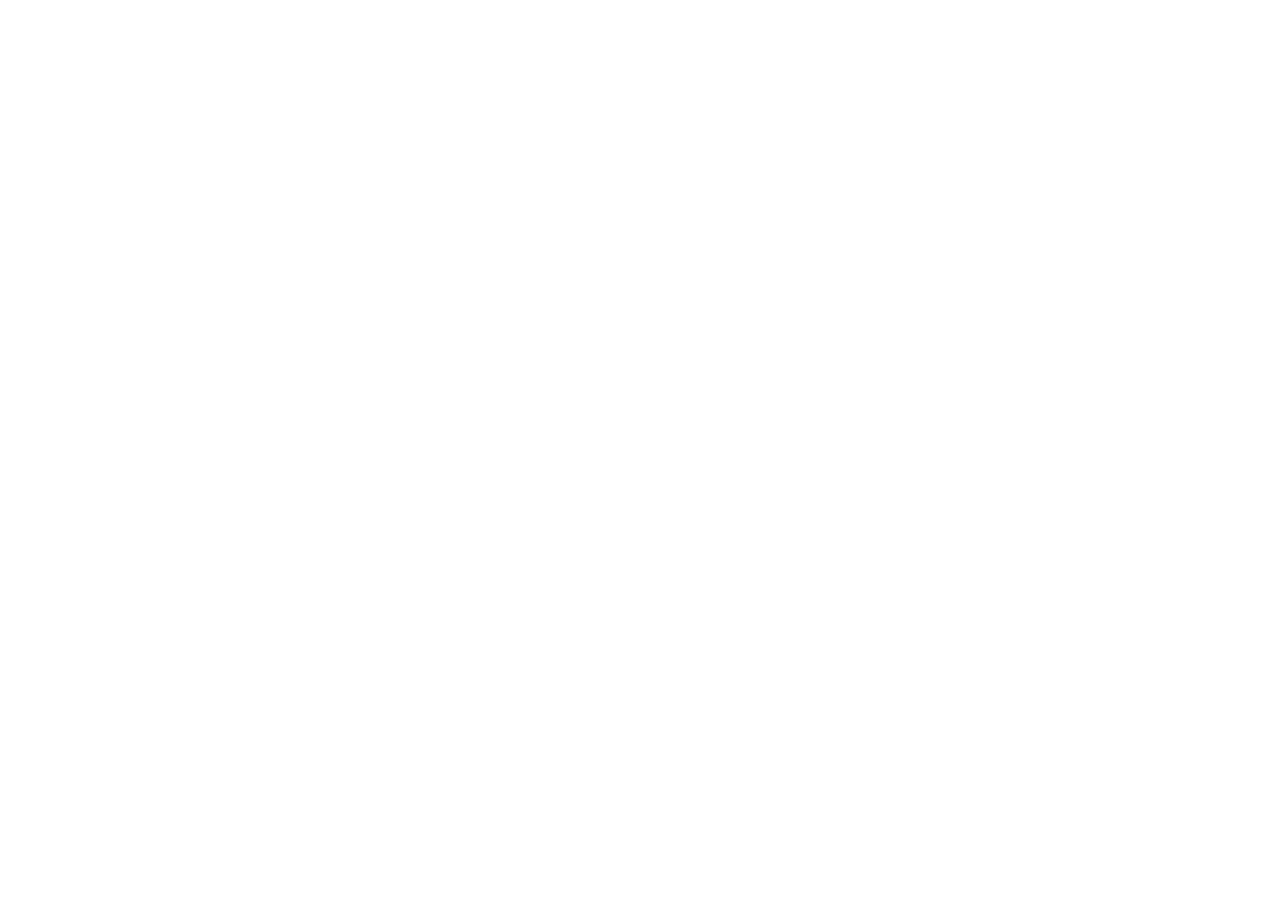
==== login.html @ 50e7da89 "初始化git仓库" ====
<!DOCTYPE html>
<html lang="en">
<head>
    <meta charset="UTF-8">
    <meta http-equiv="X-UA-Compatible" content="IE=edge">
    <meta name="viewport" content="width=device-width, initial-scale=1.0">
    <title>Document</title>
</head>
<body>
    
</body>
</html>
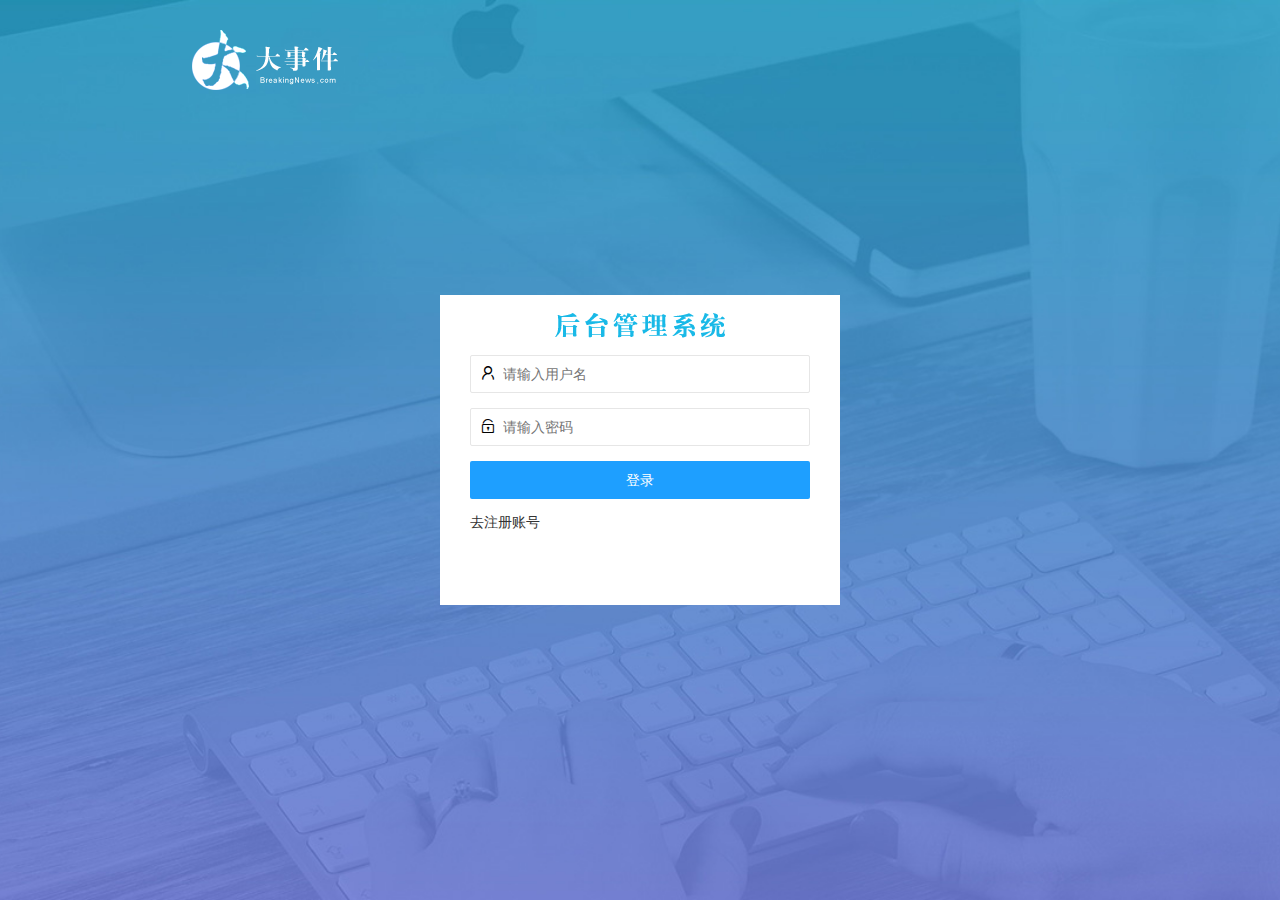
==== commit c44263e7: "创建了首页文件" ====
--- a/login.html
+++ b/login.html
@@ -1,12 +1,81 @@
 <!DOCTYPE html>
 <html lang="en">
+
 <head>
     <meta charset="UTF-8">
     <meta http-equiv="X-UA-Compatible" content="IE=edge">
     <meta name="viewport" content="width=device-width, initial-scale=1.0">
-    <title>Document</title>
+    <title>大事件-登录/注册</title>
+    <!-- 导入 layui 的 css 样式 -->
+    <link rel="stylesheet" href="assets/lib/layui/css/layui.css">
+    <link rel="stylesheet" href="assets/css/login.css">
 </head>
+
 <body>
-    
+    <!-- 头部 logo 部分 -->
+    <div class="logo">
+        <img src="assets/images/logo.png" alt="">
+    </div>
+    <!-- 登录注册区域 -->
+    <div class="loginAndRegBox">
+        <div class="title-box"></div>
+        <!-- 登录盒子 -->
+        <div class="login-box">
+            <form class="layui-form"  id="formLogin">
+                <div class="layui-form-item">
+                    <i class="layui-icon layui-icon-username"></i>
+                    <input type="text" name="username" required lay-verify="required" placeholder="请输入用户名"
+                        autocomplete="off" class="layui-input">
+                </div>
+                <!-- 密码 -->
+                <div class="layui-form-item">
+                    <i class="layui-icon layui-icon-password"></i>
+                    <input type="password" name="password" required lay-verify="required" placeholder="请输入密码"
+                        autocomplete="off" class="layui-input">
+                </div>
+                <!-- 登录按钮 -->
+             <div class="layui-form-item">
+                 <button class="layui-btn layui-btn-fluid  layui-btn-normal" lay-submit lay-filter="formDemo">登录</button>
+             </div>
+             <div class="layui-form-item Links">
+                 <a href="javascript:;" id="linkReg">去注册账号</a>
+             </div>
+            </form>
+        </div>
+        <div class="reg-bxo">
+            <form class="layui-form"  id="formReg">
+                <div class="layui-form-item">
+                    <i class="layui-icon layui-icon-username"></i>
+                    <input type="text" name="title" required lay-verify="required" placeholder="请输入用户名"
+                        autocomplete="off" class="layui-input reg-name">
+                </div>
+                <!-- 密码 -->
+                <div class="layui-form-item">
+                    <i class="layui-icon layui-icon-password"></i>
+                    <input type="password" name="password" required lay-verify="required|pwd" placeholder="请输入密码"
+                        autocomplete="off" class="layui-input  reg-pwd ">
+                </div>
+                <div class="layui-form-item">
+                    <i class="layui-icon layui-icon-password"></i>
+                    <input type="password" name="password" required lay-verify="required|repwd" placeholder="请再次输入密码"
+                        autocomplete="off" class="layui-input">
+                </div>
+                <!-- 登录按钮 -->
+             <div class="layui-form-item">
+                 <button class="layui-btn layui-btn-fluid  layui-btn-normal" lay-submit lay-filter="formDemo">注册</button>
+             </div>
+             <div class="layui-form-item Links">
+                 <a href="javascript:;" id="linkLogin">去登录</a>
+             </div>
+            </form>
+        </div>
+        </div>
+    </div>
+
+    <!-- 导入 layui 的 js 代码 -->
+    <script src="assets/lib/layui/layui.all.js"></script>
+    <script src="assets/lib/jquery.js"></script>
+    <script src="assets/js/login.js"></script>
 </body>
+
 </html>--- a/assets/lib/layui/css/layui.css
+++ b/assets/lib/layui/css/layui.css
@@ -0,0 +1,2 @@
+/** layui-v2.5.5 MIT License By https://www.layui.com */
+ .layui-inline,img{display:inline-block;vertical-align:middle}h1,h2,h3,h4,h5,h6{font-weight:400}.layui-edge,.layui-header,.layui-inline,.layui-main{position:relative}.layui-body,.layui-edge,.layui-elip{overflow:hidden}.layui-btn,.layui-edge,.layui-inline,img{vertical-align:middle}.layui-btn,.layui-disabled,.layui-icon,.layui-unselect{-moz-user-select:none;-webkit-user-select:none;-ms-user-select:none}.layui-elip,.layui-form-checkbox span,.layui-form-pane .layui-form-label{text-overflow:ellipsis;white-space:nowrap}.layui-breadcrumb,.layui-tree-btnGroup{visibility:hidden}blockquote,body,button,dd,div,dl,dt,form,h1,h2,h3,h4,h5,h6,input,li,ol,p,pre,td,textarea,th,ul{margin:0;padding:0;-webkit-tap-highlight-color:rgba(0,0,0,0)}a:active,a:hover{outline:0}img{border:none}li{list-style:none}table{border-collapse:collapse;border-spacing:0}h4,h5,h6{font-size:100%}button,input,optgroup,option,select,textarea{font-family:inherit;font-size:inherit;font-style:inherit;font-weight:inherit;outline:0}pre{white-space:pre-wrap;white-space:-moz-pre-wrap;white-space:-pre-wrap;white-space:-o-pre-wrap;word-wrap:break-word}body{line-height:24px;font:14px Helvetica Neue,Helvetica,PingFang SC,Tahoma,Arial,sans-serif}hr{height:1px;margin:10px 0;border:0;clear:both}a{color:#333;text-decoration:none}a:hover{color:#777}a cite{font-style:normal;*cursor:pointer}.layui-border-box,.layui-border-box *{box-sizing:border-box}.layui-box,.layui-box *{box-sizing:content-box}.layui-clear{clear:both;*zoom:1}.layui-clear:after{content:'\20';clear:both;*zoom:1;display:block;height:0}.layui-inline{*display:inline;*zoom:1}.layui-edge{display:inline-block;width:0;height:0;border-width:6px;border-style:dashed;border-color:transparent}.layui-edge-top{top:-4px;border-bottom-color:#999;border-bottom-style:solid}.layui-edge-right{border-left-color:#999;border-left-style:solid}.layui-edge-bottom{top:2px;border-top-color:#999;border-top-style:solid}.layui-edge-left{border-right-color:#999;border-right-style:solid}.layui-disabled,.layui-disabled:hover{color:#d2d2d2!important;cursor:not-allowed!important}.layui-circle{border-radius:100%}.layui-show{display:block!important}.layui-hide{display:none!important}@font-face{font-family:layui-icon;src:url(../font/iconfont.eot?v=250);src:url(../font/iconfont.eot?v=250#iefix) format('embedded-opentype'),url(../font/iconfont.woff2?v=250) format('woff2'),url(../font/iconfont.woff?v=250) format('woff'),url(../font/iconfont.ttf?v=250) format('truetype'),url(../font/iconfont.svg?v=250#layui-icon) format('svg')}.layui-icon{font-family:layui-icon!important;font-size:16px;font-style:normal;-webkit-font-smoothing:antialiased;-moz-osx-font-smoothing:grayscale}.layui-icon-reply-fill:before{content:"\e611"}.layui-icon-set-fill:before{content:"\e614"}.layui-icon-menu-fill:before{content:"\e60f"}.layui-icon-search:before{content:"\e615"}.layui-icon-share:before{content:"\e641"}.layui-icon-set-sm:before{content:"\e620"}.layui-icon-engine:before{content:"\e628"}.layui-icon-close:before{content:"\1006"}.layui-icon-close-fill:before{content:"\1007"}.layui-icon-chart-screen:before{content:"\e629"}.layui-icon-star:before{content:"\e600"}.layui-icon-circle-dot:before{content:"\e617"}.layui-icon-chat:before{content:"\e606"}.layui-icon-release:before{content:"\e609"}.layui-icon-list:before{content:"\e60a"}.layui-icon-chart:before{content:"\e62c"}.layui-icon-ok-circle:before{content:"\1005"}.layui-icon-layim-theme:before{content:"\e61b"}.layui-icon-table:before{content:"\e62d"}.layui-icon-right:before{content:"\e602"}.layui-icon-left:before{content:"\e603"}.layui-icon-cart-simple:before{content:"\e698"}.layui-icon-face-cry:before{content:"\e69c"}.layui-icon-face-smile:before{content:"\e6af"}.layui-icon-survey:before{content:"\e6b2"}.layui-icon-tree:before{content:"\e62e"}.layui-icon-upload-circle:before{content:"\e62f"}.layui-icon-add-circle:before{content:"\e61f"}.layui-icon-download-circle:before{content:"\e601"}.layui-icon-templeate-1:before{content:"\e630"}.layui-icon-util:before{content:"\e631"}.layui-icon-face-surprised:before{content:"\e664"}.layui-icon-edit:before{content:"\e642"}.layui-icon-speaker:before{content:"\e645"}.layui-icon-down:before{content:"\e61a"}.layui-icon-file:before{content:"\e621"}.layui-icon-layouts:before{content:"\e632"}.layui-icon-rate-half:before{content:"\e6c9"}.layui-icon-add-circle-fine:before{content:"\e608"}.layui-icon-prev-circle:before{content:"\e633"}.layui-icon-read:before{content:"\e705"}.layui-icon-404:before{content:"\e61c"}.layui-icon-carousel:before{content:"\e634"}.layui-icon-help:before{content:"\e607"}.layui-icon-code-circle:before{content:"\e635"}.layui-icon-water:before{content:"\e636"}.layui-icon-username:before{content:"\e66f"}.layui-icon-find-fill:before{content:"\e670"}.layui-icon-about:before{content:"\e60b"}.layui-icon-location:before{content:"\e715"}.layui-icon-up:before{content:"\e619"}.layui-icon-pause:before{content:"\e651"}.layui-icon-date:before{content:"\e637"}.layui-icon-layim-uploadfile:before{content:"\e61d"}.layui-icon-delete:before{content:"\e640"}.layui-icon-play:before{content:"\e652"}.layui-icon-top:before{content:"\e604"}.layui-icon-friends:before{content:"\e612"}.layui-icon-refresh-3:before{content:"\e9aa"}.layui-icon-ok:before{content:"\e605"}.layui-icon-layer:before{content:"\e638"}.layui-icon-face-smile-fine:before{content:"\e60c"}.layui-icon-dollar:before{content:"\e659"}.layui-icon-group:before{content:"\e613"}.layui-icon-layim-download:before{content:"\e61e"}.layui-icon-picture-fine:before{content:"\e60d"}.layui-icon-link:before{content:"\e64c"}.layui-icon-diamond:before{content:"\e735"}.layui-icon-log:before{content:"\e60e"}.layui-icon-rate-solid:before{content:"\e67a"}.layui-icon-fonts-del:before{content:"\e64f"}.layui-icon-unlink:before{content:"\e64d"}.layui-icon-fonts-clear:before{content:"\e639"}.layui-icon-triangle-r:before{content:"\e623"}.layui-icon-circle:before{content:"\e63f"}.layui-icon-radio:before{content:"\e643"}.layui-icon-align-center:before{content:"\e647"}.layui-icon-align-right:before{content:"\e648"}.layui-icon-align-left:before{content:"\e649"}.layui-icon-loading-1:before{content:"\e63e"}.layui-icon-return:before{content:"\e65c"}.layui-icon-fonts-strong:before{content:"\e62b"}.layui-icon-upload:before{content:"\e67c"}.layui-icon-dialogue:before{content:"\e63a"}.layui-icon-video:before{content:"\e6ed"}.layui-icon-headset:before{content:"\e6fc"}.layui-icon-cellphone-fine:before{content:"\e63b"}.layui-icon-add-1:before{content:"\e654"}.layui-icon-face-smile-b:before{content:"\e650"}.layui-icon-fonts-html:before{content:"\e64b"}.layui-icon-form:before{content:"\e63c"}.layui-icon-cart:before{content:"\e657"}.layui-icon-camera-fill:before{content:"\e65d"}.layui-icon-tabs:before{content:"\e62a"}.layui-icon-fonts-code:before{content:"\e64e"}.layui-icon-fire:before{content:"\e756"}.layui-icon-set:before{content:"\e716"}.layui-icon-fonts-u:before{content:"\e646"}.layui-icon-triangle-d:before{content:"\e625"}.layui-icon-tips:before{content:"\e702"}.layui-icon-picture:before{content:"\e64a"}.layui-icon-more-vertical:before{content:"\e671"}.layui-icon-flag:before{content:"\e66c"}.layui-icon-loading:before{content:"\e63d"}.layui-icon-fonts-i:before{content:"\e644"}.layui-icon-refresh-1:before{content:"\e666"}.layui-icon-rmb:before{content:"\e65e"}.layui-icon-home:before{content:"\e68e"}.layui-icon-user:before{content:"\e770"}.layui-icon-notice:before{content:"\e667"}.layui-icon-login-weibo:before{content:"\e675"}.layui-icon-voice:before{content:"\e688"}.layui-icon-upload-drag:before{content:"\e681"}.layui-icon-login-qq:before{content:"\e676"}.layui-icon-snowflake:before{content:"\e6b1"}.layui-icon-file-b:before{content:"\e655"}.layui-icon-template:before{content:"\e663"}.layui-icon-auz:before{content:"\e672"}.layui-icon-console:before{content:"\e665"}.layui-icon-app:before{content:"\e653"}.layui-icon-prev:before{content:"\e65a"}.layui-icon-website:before{content:"\e7ae"}.layui-icon-next:before{content:"\e65b"}.layui-icon-component:before{content:"\e857"}.layui-icon-more:before{content:"\e65f"}.layui-icon-login-wechat:before{content:"\e677"}.layui-icon-shrink-right:before{content:"\e668"}.layui-icon-spread-left:before{content:"\e66b"}.layui-icon-camera:before{content:"\e660"}.layui-icon-note:before{content:"\e66e"}.layui-icon-refresh:before{content:"\e669"}.layui-icon-female:before{content:"\e661"}.layui-icon-male:before{content:"\e662"}.layui-icon-password:before{content:"\e673"}.layui-icon-senior:before{content:"\e674"}.layui-icon-theme:before{content:"\e66a"}.layui-icon-tread:before{content:"\e6c5"}.layui-icon-praise:before{content:"\e6c6"}.layui-icon-star-fill:before{content:"\e658"}.layui-icon-rate:before{content:"\e67b"}.layui-icon-template-1:before{content:"\e656"}.layui-icon-vercode:before{content:"\e679"}.layui-icon-cellphone:before{content:"\e678"}.layui-icon-screen-full:before{content:"\e622"}.layui-icon-screen-restore:before{content:"\e758"}.layui-icon-cols:before{content:"\e610"}.layui-icon-export:before{content:"\e67d"}.layui-icon-print:before{content:"\e66d"}.layui-icon-slider:before{content:"\e714"}.layui-icon-addition:before{content:"\e624"}.layui-icon-subtraction:before{content:"\e67e"}.layui-icon-service:before{content:"\e626"}.layui-icon-transfer:before{content:"\e691"}.layui-main{width:1140px;margin:0 auto}.layui-header{z-index:1000;height:60px}.layui-header a:hover{transition:all .5s;-webkit-transition:all .5s}.layui-side{position:fixed;left:0;top:0;bottom:0;z-index:999;width:200px;overflow-x:hidden}.layui-side-scroll{position:relative;width:220px;height:100%;overflow-x:hidden}.layui-body{position:absolute;left:200px;right:0;top:0;bottom:0;z-index:998;width:auto;overflow-y:auto;box-sizing:border-box}.layui-layout-body{overflow:hidden}.layui-layout-admin .layui-header{background-color:#23262E}.layui-layout-admin .layui-side{top:60px;width:200px;overflow-x:hidden}.layui-layout-admin .layui-body{position:fixed;top:60px;bottom:44px}.layui-layout-admin .layui-main{width:auto;margin:0 15px}.layui-layout-admin .layui-footer{position:fixed;left:200px;right:0;bottom:0;height:44px;line-height:44px;padding:0 15px;background-color:#eee}.layui-layout-admin .layui-logo{position:absolute;left:0;top:0;width:200px;height:100%;line-height:60px;text-align:center;color:#009688;font-size:16px}.layui-layout-admin .layui-header .layui-nav{background:0 0}.layui-layout-left{position:absolute!important;left:200px;top:0}.layui-layout-right{position:absolute!important;right:0;top:0}.layui-container{position:relative;margin:0 auto;padding:0 15px;box-sizing:border-box}.layui-fluid{position:relative;margin:0 auto;padding:0 15px}.layui-row:after,.layui-row:before{content:'';display:block;clear:both}.layui-col-lg1,.layui-col-lg10,.layui-col-lg11,.layui-col-lg12,.layui-col-lg2,.layui-col-lg3,.layui-col-lg4,.layui-col-lg5,.layui-col-lg6,.layui-col-lg7,.layui-col-lg8,.layui-col-lg9,.layui-col-md1,.layui-col-md10,.layui-col-md11,.layui-col-md12,.layui-col-md2,.layui-col-md3,.layui-col-md4,.layui-col-md5,.layui-col-md6,.layui-col-md7,.layui-col-md8,.layui-col-md9,.layui-col-sm1,.layui-col-sm10,.layui-col-sm11,.layui-col-sm12,.layui-col-sm2,.layui-col-sm3,.layui-col-sm4,.layui-col-sm5,.layui-col-sm6,.layui-col-sm7,.layui-col-sm8,.layui-col-sm9,.layui-col-xs1,.layui-col-xs10,.layui-col-xs11,.layui-col-xs12,.layui-col-xs2,.layui-col-xs3,.layui-col-xs4,.layui-col-xs5,.layui-col-xs6,.layui-col-xs7,.layui-col-xs8,.layui-col-xs9{position:relative;display:block;box-sizing:border-box}.layui-col-xs1,.layui-col-xs10,.layui-col-xs11,.layui-col-xs12,.layui-col-xs2,.layui-col-xs3,.layui-col-xs4,.layui-col-xs5,.layui-col-xs6,.layui-col-xs7,.layui-col-xs8,.layui-col-xs9{float:left}.layui-col-xs1{width:8.33333333%}.layui-col-xs2{width:16.66666667%}.layui-col-xs3{width:25%}.layui-col-xs4{width:33.33333333%}.layui-col-xs5{width:41.66666667%}.layui-col-xs6{width:50%}.layui-col-xs7{width:58.33333333%}.layui-col-xs8{width:66.66666667%}.layui-col-xs9{width:75%}.layui-col-xs10{width:83.33333333%}.layui-col-xs11{width:91.66666667%}.layui-col-xs12{width:100%}.layui-col-xs-offset1{margin-left:8.33333333%}.layui-col-xs-offset2{margin-left:16.66666667%}.layui-col-xs-offset3{margin-left:25%}.layui-col-xs-offset4{margin-left:33.33333333%}.layui-col-xs-offset5{margin-left:41.66666667%}.layui-col-xs-offset6{margin-left:50%}.layui-col-xs-offset7{margin-left:58.33333333%}.layui-col-xs-offset8{margin-left:66.66666667%}.layui-col-xs-offset9{margin-left:75%}.layui-col-xs-offset10{margin-left:83.33333333%}.layui-col-xs-offset11{margin-left:91.66666667%}.layui-col-xs-offset12{margin-left:100%}@media screen and (max-width:768px){.layui-hide-xs{display:none!important}.layui-show-xs-block{display:block!important}.layui-show-xs-inline{display:inline!important}.layui-show-xs-inline-block{display:inline-block!important}}@media screen and (min-width:768px){.layui-container{width:750px}.layui-hide-sm{display:none!important}.layui-show-sm-block{display:block!important}.layui-show-sm-inline{display:inline!important}.layui-show-sm-inline-block{display:inline-block!important}.layui-col-sm1,.layui-col-sm10,.layui-col-sm11,.layui-col-sm12,.layui-col-sm2,.layui-col-sm3,.layui-col-sm4,.layui-col-sm5,.layui-col-sm6,.layui-col-sm7,.layui-col-sm8,.layui-col-sm9{float:left}.layui-col-sm1{width:8.33333333%}.layui-col-sm2{width:16.66666667%}.layui-col-sm3{width:25%}.layui-col-sm4{width:33.33333333%}.layui-col-sm5{width:41.66666667%}.layui-col-sm6{width:50%}.layui-col-sm7{width:58.33333333%}.layui-col-sm8{width:66.66666667%}.layui-col-sm9{width:75%}.layui-col-sm10{width:83.33333333%}.layui-col-sm11{width:91.66666667%}.layui-col-sm12{width:100%}.layui-col-sm-offset1{margin-left:8.33333333%}.layui-col-sm-offset2{margin-left:16.66666667%}.layui-col-sm-offset3{margin-left:25%}.layui-col-sm-offset4{margin-left:33.33333333%}.layui-col-sm-offset5{margin-left:41.66666667%}.layui-col-sm-offset6{margin-left:50%}.layui-col-sm-offset7{margin-left:58.33333333%}.layui-col-sm-offset8{margin-left:66.66666667%}.layui-col-sm-offset9{margin-left:75%}.layui-col-sm-offset10{margin-left:83.33333333%}.layui-col-sm-offset11{margin-left:91.66666667%}.layui-col-sm-offset12{margin-left:100%}}@media screen and (min-width:992px){.layui-container{width:970px}.layui-hide-md{display:none!important}.layui-show-md-block{display:block!important}.layui-show-md-inline{display:inline!important}.layui-show-md-inline-block{display:inline-block!important}.layui-col-md1,.layui-col-md10,.layui-col-md11,.layui-col-md12,.layui-col-md2,.layui-col-md3,.layui-col-md4,.layui-col-md5,.layui-col-md6,.layui-col-md7,.layui-col-md8,.layui-col-md9{float:left}.layui-col-md1{width:8.33333333%}.layui-col-md2{width:16.66666667%}.layui-col-md3{width:25%}.layui-col-md4{width:33.33333333%}.layui-col-md5{width:41.66666667%}.layui-col-md6{width:50%}.layui-col-md7{width:58.33333333%}.layui-col-md8{width:66.66666667%}.layui-col-md9{width:75%}.layui-col-md10{width:83.33333333%}.layui-col-md11{width:91.66666667%}.layui-col-md12{width:100%}.layui-col-md-offset1{margin-left:8.33333333%}.layui-col-md-offset2{margin-left:16.66666667%}.layui-col-md-offset3{margin-left:25%}.layui-col-md-offset4{margin-left:33.33333333%}.layui-col-md-offset5{margin-left:41.66666667%}.layui-col-md-offset6{margin-left:50%}.layui-col-md-offset7{margin-left:58.33333333%}.layui-col-md-offset8{margin-left:66.66666667%}.layui-col-md-offset9{margin-left:75%}.layui-col-md-offset10{margin-left:83.33333333%}.layui-col-md-offset11{margin-left:91.66666667%}.layui-col-md-offset12{margin-left:100%}}@media screen and (min-width:1200px){.layui-container{width:1170px}.layui-hide-lg{display:none!important}.layui-show-lg-block{display:block!important}.layui-show-lg-inline{display:inline!important}.layui-show-lg-inline-block{display:inline-block!important}.layui-col-lg1,.layui-col-lg10,.layui-col-lg11,.layui-col-lg12,.layui-col-lg2,.layui-col-lg3,.layui-col-lg4,.layui-col-lg5,.layui-col-lg6,.layui-col-lg7,.layui-col-lg8,.layui-col-lg9{float:left}.layui-col-lg1{width:8.33333333%}.layui-col-lg2{width:16.66666667%}.layui-col-lg3{width:25%}.layui-col-lg4{width:33.33333333%}.layui-col-lg5{width:41.66666667%}.layui-col-lg6{width:50%}.layui-col-lg7{width:58.33333333%}.layui-col-lg8{width:66.66666667%}.layui-col-lg9{width:75%}.layui-col-lg10{width:83.33333333%}.layui-col-lg11{width:91.66666667%}.layui-col-lg12{width:100%}.layui-col-lg-offset1{margin-left:8.33333333%}.layui-col-lg-offset2{margin-left:16.66666667%}.layui-col-lg-offset3{margin-left:25%}.layui-col-lg-offset4{margin-left:33.33333333%}.layui-col-lg-offset5{margin-left:41.66666667%}.layui-col-lg-offset6{margin-left:50%}.layui-col-lg-offset7{margin-left:58.33333333%}.layui-col-lg-offset8{margin-left:66.66666667%}.layui-col-lg-offset9{margin-left:75%}.layui-col-lg-offset10{margin-left:83.33333333%}.layui-col-lg-offset11{margin-left:91.66666667%}.layui-col-lg-offset12{margin-left:100%}}.layui-col-space1{margin:-.5px}.layui-col-space1>*{padding:.5px}.layui-col-space3{margin:-1.5px}.layui-col-space3>*{padding:1.5px}.layui-col-space5{margin:-2.5px}.layui-col-space5>*{padding:2.5px}.layui-col-space8{margin:-3.5px}.layui-col-space8>*{padding:3.5px}.layui-col-space10{margin:-5px}.layui-col-space10>*{padding:5px}.layui-col-space12{margin:-6px}.layui-col-space12>*{padding:6px}.layui-col-space15{margin:-7.5px}.layui-col-space15>*{padding:7.5px}.layui-col-space18{margin:-9px}.layui-col-space18>*{padding:9px}.layui-col-space20{margin:-10px}.layui-col-space20>*{padding:10px}.layui-col-space22{margin:-11px}.layui-col-space22>*{padding:11px}.layui-col-space25{margin:-12.5px}.layui-col-space25>*{padding:12.5px}.layui-col-space30{margin:-15px}.layui-col-space30>*{padding:15px}.layui-btn,.layui-input,.layui-select,.layui-textarea,.layui-upload-button{outline:0;-webkit-appearance:none;transition:all .3s;-webkit-transition:all .3s;box-sizing:border-box}.layui-elem-quote{margin-bottom:10px;padding:15px;line-height:22px;border-left:5px solid #009688;border-radius:0 2px 2px 0;background-color:#f2f2f2}.layui-quote-nm{border-style:solid;border-width:1px 1px 1px 5px;background:0 0}.layui-elem-field{margin-bottom:10px;padding:0;border-width:1px;border-style:solid}.layui-elem-field legend{margin-left:20px;padding:0 10px;font-size:20px;font-weight:300}.layui-field-title{margin:10px 0 20px;border-width:1px 0 0}.layui-field-box{padding:10px 15px}.layui-field-title .layui-field-box{padding:10px 0}.layui-progress{position:relative;height:6px;border-radius:20px;background-color:#e2e2e2}.layui-progress-bar{position:absolute;left:0;top:0;width:0;max-width:100%;height:6px;border-radius:20px;text-align:right;background-color:#5FB878;transition:all .3s;-webkit-transition:all .3s}.layui-progress-big,.layui-progress-big .layui-progress-bar{height:18px;line-height:18px}.layui-progress-text{position:relative;top:-20px;line-height:18px;font-size:12px;color:#666}.layui-progress-big .layui-progress-text{position:static;padding:0 10px;color:#fff}.layui-collapse{border-width:1px;border-style:solid;border-radius:2px}.layui-colla-content,.layui-colla-item{border-top-width:1px;border-top-style:solid}.layui-colla-item:first-child{border-top:none}.layui-colla-title{position:relative;height:42px;line-height:42px;padding:0 15px 0 35px;color:#333;background-color:#f2f2f2;cursor:pointer;font-size:14px;overflow:hidden}.layui-colla-content{display:none;padding:10px 15px;line-height:22px;color:#666}.layui-colla-icon{position:absolute;left:15px;top:0;font-size:14px}.layui-card{margin-bottom:15px;border-radius:2px;background-color:#fff;box-shadow:0 1px 2px 0 rgba(0,0,0,.05)}.layui-card:last-child{margin-bottom:0}.layui-card-header{position:relative;height:42px;line-height:42px;padding:0 15px;border-bottom:1px solid #f6f6f6;color:#333;border-radius:2px 2px 0 0;font-size:14px}.layui-bg-black,.layui-bg-blue,.layui-bg-cyan,.layui-bg-green,.layui-bg-orange,.layui-bg-red{color:#fff!important}.layui-card-body{position:relative;padding:10px 15px;line-height:24px}.layui-card-body[pad15]{padding:15px}.layui-card-body[pad20]{padding:20px}.layui-card-body .layui-table{margin:5px 0}.layui-card .layui-tab{margin:0}.layui-panel-window{position:relative;padding:15px;border-radius:0;border-top:5px solid #E6E6E6;background-color:#fff}.layui-auxiliar-moving{position:fixed;left:0;right:0;top:0;bottom:0;width:100%;height:100%;background:0 0;z-index:9999999999}.layui-form-label,.layui-form-mid,.layui-form-select,.layui-input-block,.layui-input-inline,.layui-textarea{position:relative}.layui-bg-red{background-color:#FF5722!important}.layui-bg-orange{background-color:#FFB800!important}.layui-bg-green{background-color:#009688!important}.layui-bg-cyan{background-color:#2F4056!important}.layui-bg-blue{background-color:#1E9FFF!important}.layui-bg-black{background-color:#393D49!important}.layui-bg-gray{background-color:#eee!important;color:#666!important}.layui-badge-rim,.layui-colla-content,.layui-colla-item,.layui-collapse,.layui-elem-field,.layui-form-pane .layui-form-item[pane],.layui-form-pane .layui-form-label,.layui-input,.layui-layedit,.layui-layedit-tool,.layui-quote-nm,.layui-select,.layui-tab-bar,.layui-tab-card,.layui-tab-title,.layui-tab-title .layui-this:after,.layui-textarea{border-color:#e6e6e6}.layui-timeline-item:before,hr{background-color:#e6e6e6}.layui-text{line-height:22px;font-size:14px;color:#666}.layui-text h1,.layui-text h2,.layui-text h3{font-weight:500;color:#333}.layui-text h1{font-size:30px}.layui-text h2{font-size:24px}.layui-text h3{font-size:18px}.layui-text a:not(.layui-btn){color:#01AAED}.layui-text a:not(.layui-btn):hover{text-decoration:underline}.layui-text ul{padding:5px 0 5px 15px}.layui-text ul li{margin-top:5px;list-style-type:disc}.layui-text em,.layui-word-aux{color:#999!important;padding:0 5px!important}.layui-btn{display:inline-block;height:38px;line-height:38px;padding:0 18px;background-color:#009688;color:#fff;white-space:nowrap;text-align:center;font-size:14px;border:none;border-radius:2px;cursor:pointer}.layui-btn:hover{opacity:.8;filter:alpha(opacity=80);color:#fff}.layui-btn:active{opacity:1;filter:alpha(opacity=100)}.layui-btn+.layui-btn{margin-left:10px}.layui-btn-container{font-size:0}.layui-btn-container .layui-btn{margin-right:10px;margin-bottom:10px}.layui-btn-container .layui-btn+.layui-btn{margin-left:0}.layui-table .layui-btn-container .layui-btn{margin-bottom:9px}.layui-btn-radius{border-radius:100px}.layui-btn .layui-icon{margin-right:3px;font-size:18px;vertical-align:bottom;vertical-align:middle\9}.layui-btn-primary{border:1px solid #C9C9C9;background-color:#fff;color:#555}.layui-btn-primary:hover{border-color:#009688;color:#333}.layui-btn-normal{background-color:#1E9FFF}.layui-btn-warm{background-color:#FFB800}.layui-btn-danger{background-color:#FF5722}.layui-btn-checked{background-color:#5FB878}.layui-btn-disabled,.layui-btn-disabled:active,.layui-btn-disabled:hover{border:1px solid #e6e6e6;background-color:#FBFBFB;color:#C9C9C9;cursor:not-allowed;opacity:1}.layui-btn-lg{height:44px;line-height:44px;padding:0 25px;font-size:16px}.layui-btn-sm{height:30px;line-height:30px;padding:0 10px;font-size:12px}.layui-btn-sm i{font-size:16px!important}.layui-btn-xs{height:22px;line-height:22px;padding:0 5px;font-size:12px}.layui-btn-xs i{font-size:14px!important}.layui-btn-group{display:inline-block;vertical-align:middle;font-size:0}.layui-btn-group .layui-btn{margin-left:0!important;margin-right:0!important;border-left:1px solid rgba(255,255,255,.5);border-radius:0}.layui-btn-group .layui-btn-primary{border-left:none}.layui-btn-group .layui-btn-primary:hover{border-color:#C9C9C9;color:#009688}.layui-btn-group .layui-btn:first-child{border-left:none;border-radius:2px 0 0 2px}.layui-btn-group .layui-btn-primary:first-child{border-left:1px solid #c9c9c9}.layui-btn-group .layui-btn:last-child{border-radius:0 2px 2px 0}.layui-btn-group .layui-btn+.layui-btn{margin-left:0}.layui-btn-group+.layui-btn-group{margin-left:10px}.layui-btn-fluid{width:100%}.layui-input,.layui-select,.layui-textarea{height:38px;line-height:1.3;line-height:38px\9;border-width:1px;border-style:solid;background-color:#fff;border-radius:2px}.layui-input::-webkit-input-placeholder,.layui-select::-webkit-input-placeholder,.layui-textarea::-webkit-input-placeholder{line-height:1.3}.layui-input,.layui-textarea{display:block;width:100%;padding-left:10px}.layui-input:hover,.layui-textarea:hover{border-color:#D2D2D2!important}.layui-input:focus,.layui-textarea:focus{border-color:#C9C9C9!important}.layui-textarea{min-height:100px;height:auto;line-height:20px;padding:6px 10px;resize:vertical}.layui-select{padding:0 10px}.layui-form input[type=checkbox],.layui-form input[type=radio],.layui-form select{display:none}.layui-form [lay-ignore]{display:initial}.layui-form-item{margin-bottom:15px;clear:both;*zoom:1}.layui-form-item:after{content:'\20';clear:both;*zoom:1;display:block;height:0}.layui-form-label{float:left;display:block;padding:9px 15px;width:80px;font-weight:400;line-height:20px;text-align:right}.layui-form-label-col{display:block;float:none;padding:9px 0;line-height:20px;text-align:left}.layui-form-item .layui-inline{margin-bottom:5px;margin-right:10px}.layui-input-block{margin-left:110px;min-height:36px}.layui-input-inline{display:inline-block;vertical-align:middle}.layui-form-item .layui-input-inline{float:left;width:190px;margin-right:10px}.layui-form-text .layui-input-inline{width:auto}.layui-form-mid{float:left;display:block;padding:9px 0!important;line-height:20px;margin-right:10px}.layui-form-danger+.layui-form-select .layui-input,.layui-form-danger:focus{border-color:#FF5722!important}.layui-form-select .layui-input{padding-right:30px;cursor:pointer}.layui-form-select .layui-edge{position:absolute;right:10px;top:50%;margin-top:-3px;cursor:pointer;border-width:6px;border-top-color:#c2c2c2;border-top-style:solid;transition:all .3s;-webkit-transition:all .3s}.layui-form-select dl{display:none;position:absolute;left:0;top:42px;padding:5px 0;z-index:899;min-width:100%;border:1px solid #d2d2d2;max-height:300px;overflow-y:auto;background-color:#fff;border-radius:2px;box-shadow:0 2px 4px rgba(0,0,0,.12);box-sizing:border-box}.layui-form-select dl dd,.layui-form-select dl dt{padding:0 10px;line-height:36px;white-space:nowrap;overflow:hidden;text-overflow:ellipsis}.layui-form-select dl dt{font-size:12px;color:#999}.layui-form-select dl dd{cursor:pointer}.layui-form-select dl dd:hover{background-color:#f2f2f2;-webkit-transition:.5s all;transition:.5s all}.layui-form-select .layui-select-group dd{padding-left:20px}.layui-form-select dl dd.layui-select-tips{padding-left:10px!important;color:#999}.layui-form-select dl dd.layui-this{background-color:#5FB878;color:#fff}.layui-form-checkbox,.layui-form-select dl dd.layui-disabled{background-color:#fff}.layui-form-selected dl{display:block}.layui-form-checkbox,.layui-form-checkbox *,.layui-form-switch{display:inline-block;vertical-align:middle}.layui-form-selected .layui-edge{margin-top:-9px;-webkit-transform:rotate(180deg);transform:rotate(180deg);margin-top:-3px\9}:root .layui-form-selected .layui-edge{margin-top:-9px\0/IE9}.layui-form-selectup dl{top:auto;bottom:42px}.layui-select-none{margin:5px 0;text-align:center;color:#999}.layui-select-disabled .layui-disabled{border-color:#eee!important}.layui-select-disabled .layui-edge{border-top-color:#d2d2d2}.layui-form-checkbox{position:relative;height:30px;line-height:30px;margin-right:10px;padding-right:30px;cursor:pointer;font-size:0;-webkit-transition:.1s linear;transition:.1s linear;box-sizing:border-box}.layui-form-checkbox span{padding:0 10px;height:100%;font-size:14px;border-radius:2px 0 0 2px;background-color:#d2d2d2;color:#fff;overflow:hidden}.layui-form-checkbox:hover span{background-color:#c2c2c2}.layui-form-checkbox i{position:absolute;right:0;top:0;width:30px;height:28px;border:1px solid #d2d2d2;border-left:none;border-radius:0 2px 2px 0;color:#fff;font-size:20px;text-align:center}.layui-form-checkbox:hover i{border-color:#c2c2c2;color:#c2c2c2}.layui-form-checked,.layui-form-checked:hover{border-color:#5FB878}.layui-form-checked span,.layui-form-checked:hover span{background-color:#5FB878}.layui-form-checked i,.layui-form-checked:hover i{color:#5FB878}.layui-form-item .layui-form-checkbox{margin-top:4px}.layui-form-checkbox[lay-skin=primary]{height:auto!important;line-height:normal!important;min-width:18px;min-height:18px;border:none!important;margin-right:0;padding-left:28px;padding-right:0;background:0 0}.layui-form-checkbox[lay-skin=primary] span{padding-left:0;padding-right:15px;line-height:18px;background:0 0;color:#666}.layui-form-checkbox[lay-skin=primary] i{right:auto;left:0;width:16px;height:16px;line-height:16px;border:1px solid #d2d2d2;font-size:12px;border-radius:2px;background-color:#fff;-webkit-transition:.1s linear;transition:.1s linear}.layui-form-checkbox[lay-skin=primary]:hover i{border-color:#5FB878;color:#fff}.layui-form-checked[lay-skin=primary] i{border-color:#5FB878!important;background-color:#5FB878;color:#fff}.layui-checkbox-disbaled[lay-skin=primary] span{background:0 0!important;color:#c2c2c2}.layui-checkbox-disbaled[lay-skin=primary]:hover i{border-color:#d2d2d2}.layui-form-item .layui-form-checkbox[lay-skin=primary]{margin-top:10px}.layui-form-switch{position:relative;height:22px;line-height:22px;min-width:35px;padding:0 5px;margin-top:8px;border:1px solid #d2d2d2;border-radius:20px;cursor:pointer;background-color:#fff;-webkit-transition:.1s linear;transition:.1s linear}.layui-form-switch i{position:absolute;left:5px;top:3px;width:16px;height:16px;border-radius:20px;background-color:#d2d2d2;-webkit-transition:.1s linear;transition:.1s linear}.layui-form-switch em{position:relative;top:0;width:25px;margin-left:21px;padding:0!important;text-align:center!important;color:#999!important;font-style:normal!important;font-size:12px}.layui-form-onswitch{border-color:#5FB878;background-color:#5FB878}.layui-checkbox-disbaled,.layui-checkbox-disbaled i{border-color:#e2e2e2!important}.layui-form-onswitch i{left:100%;margin-left:-21px;background-color:#fff}.layui-form-onswitch em{margin-left:5px;margin-right:21px;color:#fff!important}.layui-checkbox-disbaled span{background-color:#e2e2e2!important}.layui-checkbox-disbaled:hover i{color:#fff!important}[lay-radio]{display:none}.layui-form-radio,.layui-form-radio *{display:inline-block;vertical-align:middle}.layui-form-radio{line-height:28px;margin:6px 10px 0 0;padding-right:10px;cursor:pointer;font-size:0}.layui-form-radio *{font-size:14px}.layui-form-radio>i{margin-right:8px;font-size:22px;color:#c2c2c2}.layui-form-radio>i:hover,.layui-form-radioed>i{color:#5FB878}.layui-radio-disbaled>i{color:#e2e2e2!important}.layui-form-pane .layui-form-label{width:110px;padding:8px 15px;height:38px;line-height:20px;border-width:1px;border-style:solid;border-radius:2px 0 0 2px;text-align:center;background-color:#FBFBFB;overflow:hidden;box-sizing:border-box}.layui-form-pane .layui-input-inline{margin-left:-1px}.layui-form-pane .layui-input-block{margin-left:110px;left:-1px}.layui-form-pane .layui-input{border-radius:0 2px 2px 0}.layui-form-pane .layui-form-text .layui-form-label{float:none;width:100%;border-radius:2px;box-sizing:border-box;text-align:left}.layui-form-pane .layui-form-text .layui-input-inline{display:block;margin:0;top:-1px;clear:both}.layui-form-pane .layui-form-text .layui-input-block{margin:0;left:0;top:-1px}.layui-form-pane .layui-form-text .layui-textarea{min-height:100px;border-radius:0 0 2px 2px}.layui-form-pane .layui-form-checkbox{margin:4px 0 4px 10px}.layui-form-pane .layui-form-radio,.layui-form-pane .layui-form-switch{margin-top:6px;margin-left:10px}.layui-form-pane .layui-form-item[pane]{position:relative;border-width:1px;border-style:solid}.layui-form-pane .layui-form-item[pane] .layui-form-label{position:absolute;left:0;top:0;height:100%;border-width:0 1px 0 0}.layui-form-pane .layui-form-item[pane] .layui-input-inline{margin-left:110px}@media screen and (max-width:450px){.layui-form-item .layui-form-label{text-overflow:ellipsis;overflow:hidden;white-space:nowrap}.layui-form-item .layui-inline{display:block;margin-right:0;margin-bottom:20px;clear:both}.layui-form-item .layui-inline:after{content:'\20';clear:both;display:block;height:0}.layui-form-item .layui-input-inline{display:block;float:none;left:-3px;width:auto;margin:0 0 10px 112px}.layui-form-item .layui-input-inline+.layui-form-mid{margin-left:110px;top:-5px;padding:0}.layui-form-item .layui-form-checkbox{margin-right:5px;margin-bottom:5px}}.layui-layedit{border-width:1px;border-style:solid;border-radius:2px}.layui-layedit-tool{padding:3px 5px;border-bottom-width:1px;border-bottom-style:solid;font-size:0}.layedit-tool-fixed{position:fixed;top:0;border-top:1px solid #e2e2e2}.layui-layedit-tool .layedit-tool-mid,.layui-layedit-tool .layui-icon{display:inline-block;vertical-align:middle;text-align:center;font-size:14px}.layui-layedit-tool .layui-icon{position:relative;width:32px;height:30px;line-height:30px;margin:3px 5px;color:#777;cursor:pointer;border-radius:2px}.layui-layedit-tool .layui-icon:hover{color:#393D49}.layui-layedit-tool .layui-icon:active{color:#000}.layui-layedit-tool .layedit-tool-active{background-color:#e2e2e2;color:#000}.layui-layedit-tool .layui-disabled,.layui-layedit-tool .layui-disabled:hover{color:#d2d2d2;cursor:not-allowed}.layui-layedit-tool .layedit-tool-mid{width:1px;height:18px;margin:0 10px;background-color:#d2d2d2}.layedit-tool-html{width:50px!important;font-size:30px!important}.layedit-tool-b,.layedit-tool-code,.layedit-tool-help{font-size:16px!important}.layedit-tool-d,.layedit-tool-face,.layedit-tool-image,.layedit-tool-unlink{font-size:18px!important}.layedit-tool-image input{position:absolute;font-size:0;left:0;top:0;width:100%;height:100%;opacity:.01;filter:Alpha(opacity=1);cursor:pointer}.layui-layedit-iframe iframe{display:block;width:100%}#LAY_layedit_code{overflow:hidden}.layui-laypage{display:inline-block;*display:inline;*zoom:1;vertical-align:middle;margin:10px 0;font-size:0}.layui-laypage>a:first-child,.layui-laypage>a:first-child em{border-radius:2px 0 0 2px}.layui-laypage>a:last-child,.layui-laypage>a:last-child em{border-radius:0 2px 2px 0}.layui-laypage>:first-child{margin-left:0!important}.layui-laypage>:last-child{margin-right:0!important}.layui-laypage a,.layui-laypage button,.layui-laypage input,.layui-laypage select,.layui-laypage span{border:1px solid #e2e2e2}.layui-laypage a,.layui-laypage span{display:inline-block;*display:inline;*zoom:1;vertical-align:middle;padding:0 15px;height:28px;line-height:28px;margin:0 -1px 5px 0;background-color:#fff;color:#333;font-size:12px}.layui-flow-more a *,.layui-laypage input,.layui-table-view select[lay-ignore]{display:inline-block}.layui-laypage a:hover{color:#009688}.layui-laypage em{font-style:normal}.layui-laypage .layui-laypage-spr{color:#999;font-weight:700}.layui-laypage a{text-decoration:none}.layui-laypage .layui-laypage-curr{position:relative}.layui-laypage .layui-laypage-curr em{position:relative;color:#fff}.layui-laypage .layui-laypage-curr .layui-laypage-em{position:absolute;left:-1px;top:-1px;padding:1px;width:100%;height:100%;background-color:#009688}.layui-laypage-em{border-radius:2px}.layui-laypage-next em,.layui-laypage-prev em{font-family:Sim sun;font-size:16px}.layui-laypage .layui-laypage-count,.layui-laypage .layui-laypage-limits,.layui-laypage .layui-laypage-refresh,.layui-laypage .layui-laypage-skip{margin-left:10px;margin-right:10px;padding:0;border:none}.layui-laypage .layui-laypage-limits,.layui-laypage .layui-laypage-refresh{vertical-align:top}.layui-laypage .layui-laypage-refresh i{font-size:18px;cursor:pointer}.layui-laypage select{height:22px;padding:3px;border-radius:2px;cursor:pointer}.layui-laypage .layui-laypage-skip{height:30px;line-height:30px;color:#999}.layui-laypage button,.layui-laypage input{height:30px;line-height:30px;border-radius:2px;vertical-align:top;background-color:#fff;box-sizing:border-box}.layui-laypage input{width:40px;margin:0 10px;padding:0 3px;text-align:center}.layui-laypage input:focus,.layui-laypage select:focus{border-color:#009688!important}.layui-laypage button{margin-left:10px;padding:0 10px;cursor:pointer}.layui-table,.layui-table-view{margin:10px 0}.layui-flow-more{margin:10px 0;text-align:center;color:#999;font-size:14px}.layui-flow-more a{height:32px;line-height:32px}.layui-flow-more a *{vertical-align:top}.layui-flow-more a cite{padding:0 20px;border-radius:3px;background-color:#eee;color:#333;font-style:normal}.layui-flow-more a cite:hover{opacity:.8}.layui-flow-more a i{font-size:30px;color:#737383}.layui-table{width:100%;background-color:#fff;color:#666}.layui-table tr{transition:all .3s;-webkit-transition:all .3s}.layui-table th{text-align:left;font-weight:400}.layui-table tbody tr:hover,.layui-table thead tr,.layui-table-click,.layui-table-header,.layui-table-hover,.layui-table-mend,.layui-table-patch,.layui-table-tool,.layui-table-total,.layui-table-total tr,.layui-table[lay-even] tr:nth-child(even){background-color:#f2f2f2}.layui-table td,.layui-table th,.layui-table-col-set,.layui-table-fixed-r,.layui-table-grid-down,.layui-table-header,.layui-table-page,.layui-table-tips-main,.layui-table-tool,.layui-table-total,.layui-table-view,.layui-table[lay-skin=line],.layui-table[lay-skin=row]{border-width:1px;border-style:solid;border-color:#e6e6e6}.layui-table td,.layui-table th{position:relative;padding:9px 15px;min-height:20px;line-height:20px;font-size:14px}.layui-table[lay-skin=line] td,.layui-table[lay-skin=line] th{border-width:0 0 1px}.layui-table[lay-skin=row] td,.layui-table[lay-skin=row] th{border-width:0 1px 0 0}.layui-table[lay-skin=nob] td,.layui-table[lay-skin=nob] th{border:none}.layui-table img{max-width:100px}.layui-table[lay-size=lg] td,.layui-table[lay-size=lg] th{padding:15px 30px}.layui-table-view .layui-table[lay-size=lg] .layui-table-cell{height:40px;line-height:40px}.layui-table[lay-size=sm] td,.layui-table[lay-size=sm] th{font-size:12px;padding:5px 10px}.layui-table-view .layui-table[lay-size=sm] .layui-table-cell{height:20px;line-height:20px}.layui-table[lay-data]{display:none}.layui-table-box{position:relative;overflow:hidden}.layui-table-view .layui-table{position:relative;width:auto;margin:0}.layui-table-view .layui-table[lay-skin=line]{border-width:0 1px 0 0}.layui-table-view .layui-table[lay-skin=row]{border-width:0 0 1px}.layui-table-view .layui-table td,.layui-table-view .layui-table th{padding:5px 0;border-top:none;border-left:none}.layui-table-view .layui-table th.layui-unselect .layui-table-cell span{cursor:pointer}.layui-table-view .layui-table td{cursor:default}.layui-table-view .layui-table td[data-edit=text]{cursor:text}.layui-table-view .layui-form-checkbox[lay-skin=primary] i{width:18px;height:18px}.layui-table-view .layui-form-radio{line-height:0;padding:0}.layui-table-view .layui-form-radio>i{margin:0;font-size:20px}.layui-table-init{position:absolute;left:0;top:0;width:100%;height:100%;text-align:center;z-index:110}.layui-table-init .layui-icon{position:absolute;left:50%;top:50%;margin:-15px 0 0 -15px;font-size:30px;color:#c2c2c2}.layui-table-header{border-width:0 0 1px;overflow:hidden}.layui-table-header .layui-table{margin-bottom:-1px}.layui-table-tool .layui-inline[lay-event]{position:relative;width:26px;height:26px;padding:5px;line-height:16px;margin-right:10px;text-align:center;color:#333;border:1px solid #ccc;cursor:pointer;-webkit-transition:.5s all;transition:.5s all}.layui-table-tool .layui-inline[lay-event]:hover{border:1px solid #999}.layui-table-tool-temp{padding-right:120px}.layui-table-tool-self{position:absolute;right:17px;top:10px}.layui-table-tool .layui-table-tool-self .layui-inline[lay-event]{margin:0 0 0 10px}.layui-table-tool-panel{position:absolute;top:29px;left:-1px;padding:5px 0;min-width:150px;min-height:40px;border:1px solid #d2d2d2;text-align:left;overflow-y:auto;background-color:#fff;box-shadow:0 2px 4px rgba(0,0,0,.12)}.layui-table-cell,.layui-table-tool-panel li{overflow:hidden;text-overflow:ellipsis;white-space:nowrap}.layui-table-tool-panel li{padding:0 10px;line-height:30px;-webkit-transition:.5s all;transition:.5s all}.layui-table-tool-panel li .layui-form-checkbox[lay-skin=primary]{width:100%;padding-left:28px}.layui-table-tool-panel li:hover{background-color:#f2f2f2}.layui-table-tool-panel li .layui-form-checkbox[lay-skin=primary] i{position:absolute;left:0;top:0}.layui-table-tool-panel li .layui-form-checkbox[lay-skin=primary] span{padding:0}.layui-table-tool .layui-table-tool-self .layui-table-tool-panel{left:auto;right:-1px}.layui-table-col-set{position:absolute;right:0;top:0;width:20px;height:100%;border-width:0 0 0 1px;background-color:#fff}.layui-table-sort{width:10px;height:20px;margin-left:5px;cursor:pointer!important}.layui-table-sort .layui-edge{position:absolute;left:5px;border-width:5px}.layui-table-sort .layui-table-sort-asc{top:3px;border-top:none;border-bottom-style:solid;border-bottom-color:#b2b2b2}.layui-table-sort .layui-table-sort-asc:hover{border-bottom-color:#666}.layui-table-sort .layui-table-sort-desc{bottom:5px;border-bottom:none;border-top-style:solid;border-top-color:#b2b2b2}.layui-table-sort .layui-table-sort-desc:hover{border-top-color:#666}.layui-table-sort[lay-sort=asc] .layui-table-sort-asc{border-bottom-color:#000}.layui-table-sort[lay-sort=desc] .layui-table-sort-desc{border-top-color:#000}.layui-table-cell{height:28px;line-height:28px;padding:0 15px;position:relative;box-sizing:border-box}.layui-table-cell .layui-form-checkbox[lay-skin=primary]{top:-1px;padding:0}.layui-table-cell .layui-table-link{color:#01AAED}.laytable-cell-checkbox,.laytable-cell-numbers,.laytable-cell-radio,.laytable-cell-space{padding:0;text-align:center}.layui-table-body{position:relative;overflow:auto;margin-right:-1px;margin-bottom:-1px}.layui-table-body .layui-none{line-height:26px;padding:15px;text-align:center;color:#999}.layui-table-fixed{position:absolute;left:0;top:0;z-index:101}.layui-table-fixed .layui-table-body{overflow:hidden}.layui-table-fixed-l{box-shadow:0 -1px 8px rgba(0,0,0,.08)}.layui-table-fixed-r{left:auto;right:-1px;border-width:0 0 0 1px;box-shadow:-1px 0 8px rgba(0,0,0,.08)}.layui-table-fixed-r .layui-table-header{position:relative;overflow:visible}.layui-table-mend{position:absolute;right:-49px;top:0;height:100%;width:50px}.layui-table-tool{position:relative;z-index:890;width:100%;min-height:50px;line-height:30px;padding:10px 15px;border-width:0 0 1px}.layui-table-tool .layui-btn-container{margin-bottom:-10px}.layui-table-page,.layui-table-total{border-width:1px 0 0;margin-bottom:-1px;overflow:hidden}.layui-table-page{position:relative;width:100%;padding:7px 7px 0;height:41px;font-size:12px;white-space:nowrap}.layui-table-page>div{height:26px}.layui-table-page .layui-laypage{margin:0}.layui-table-page .layui-laypage a,.layui-table-page .layui-laypage span{height:26px;line-height:26px;margin-bottom:10px;border:none;background:0 0}.layui-table-page .layui-laypage a,.layui-table-page .layui-laypage span.layui-laypage-curr{padding:0 12px}.layui-table-page .layui-laypage span{margin-left:0;padding:0}.layui-table-page .layui-laypage .layui-laypage-prev{margin-left:-7px!important}.layui-table-page .layui-laypage .layui-laypage-curr .layui-laypage-em{left:0;top:0;padding:0}.layui-table-page .layui-laypage button,.layui-table-page .layui-laypage input{height:26px;line-height:26px}.layui-table-page .layui-laypage input{width:40px}.layui-table-page .layui-laypage button{padding:0 10px}.layui-table-page select{height:18px}.layui-table-patch .layui-table-cell{padding:0;width:30px}.layui-table-edit{position:absolute;left:0;top:0;width:100%;height:100%;padding:0 14px 1px;border-radius:0;box-shadow:1px 1px 20px rgba(0,0,0,.15)}.layui-table-edit:focus{border-color:#5FB878!important}select.layui-table-edit{padding:0 0 0 10px;border-color:#C9C9C9}.layui-table-view .layui-form-checkbox,.layui-table-view .layui-form-radio,.layui-table-view .layui-form-switch{top:0;margin:0;box-sizing:content-box}.layui-table-view .layui-form-checkbox{top:-1px;height:26px;line-height:26px}.layui-table-view .layui-form-checkbox i{height:26px}.layui-table-grid .layui-table-cell{overflow:visible}.layui-table-grid-down{position:absolute;top:0;right:0;width:26px;height:100%;padding:5px 0;border-width:0 0 0 1px;text-align:center;background-color:#fff;color:#999;cursor:pointer}.layui-table-grid-down .layui-icon{position:absolute;top:50%;left:50%;margin:-8px 0 0 -8px}.layui-table-grid-down:hover{background-color:#fbfbfb}body .layui-table-tips .layui-layer-content{background:0 0;padding:0;box-shadow:0 1px 6px rgba(0,0,0,.12)}.layui-table-tips-main{margin:-44px 0 0 -1px;max-height:150px;padding:8px 15px;font-size:14px;overflow-y:scroll;background-color:#fff;color:#666}.layui-table-tips-c{position:absolute;right:-3px;top:-13px;width:20px;height:20px;padding:3px;cursor:pointer;background-color:#666;border-radius:50%;color:#fff}.layui-table-tips-c:hover{background-color:#777}.layui-table-tips-c:before{position:relative;right:-2px}.layui-upload-file{display:none!important;opacity:.01;filter:Alpha(opacity=1)}.layui-upload-drag,.layui-upload-form,.layui-upload-wrap{display:inline-block}.layui-upload-list{margin:10px 0}.layui-upload-choose{padding:0 10px;color:#999}.layui-upload-drag{position:relative;padding:30px;border:1px dashed #e2e2e2;background-color:#fff;text-align:center;cursor:pointer;color:#999}.layui-upload-drag .layui-icon{font-size:50px;color:#009688}.layui-upload-drag[lay-over]{border-color:#009688}.layui-upload-iframe{position:absolute;width:0;height:0;border:0;visibility:hidden}.layui-upload-wrap{position:relative;vertical-align:middle}.layui-upload-wrap .layui-upload-file{display:block!important;position:absolute;left:0;top:0;z-index:10;font-size:100px;width:100%;height:100%;opacity:.01;filter:Alpha(opacity=1);cursor:pointer}.layui-transfer-active,.layui-transfer-box{display:inline-block;vertical-align:middle}.layui-transfer-box,.layui-transfer-header,.layui-transfer-search{border-width:0;border-style:solid;border-color:#e6e6e6}.layui-transfer-box{position:relative;border-width:1px;width:200px;height:360px;border-radius:2px;background-color:#fff}.layui-transfer-box .layui-form-checkbox{width:100%;margin:0!important}.layui-transfer-header{height:38px;line-height:38px;padding:0 10px;border-bottom-width:1px}.layui-transfer-search{position:relative;padding:10px;border-bottom-width:1px}.layui-transfer-search .layui-input{height:32px;padding-left:30px;font-size:12px}.layui-transfer-search .layui-icon-search{position:absolute;left:20px;top:50%;margin-top:-8px;color:#666}.layui-transfer-active{margin:0 15px}.layui-transfer-active .layui-btn{display:block;margin:0;padding:0 15px;background-color:#5FB878;border-color:#5FB878;color:#fff}.layui-transfer-active .layui-btn-disabled{background-color:#FBFBFB;border-color:#e6e6e6;color:#C9C9C9}.layui-transfer-active .layui-btn:first-child{margin-bottom:15px}.layui-transfer-active .layui-btn .layui-icon{margin:0;font-size:14px!important}.layui-transfer-data{padding:5px 0;overflow:auto}.layui-transfer-data li{height:32px;line-height:32px;padding:0 10px}.layui-transfer-data li:hover{background-color:#f2f2f2;transition:.5s all}.layui-transfer-data .layui-none{padding:15px 10px;text-align:center;color:#999}.layui-nav{position:relative;padding:0 20px;background-color:#393D49;color:#fff;border-radius:2px;font-size:0;box-sizing:border-box}.layui-nav *{font-size:14px}.layui-nav .layui-nav-item{position:relative;display:inline-block;*display:inline;*zoom:1;vertical-align:middle;line-height:60px}.layui-nav .layui-nav-item a{display:block;padding:0 20px;color:#fff;color:rgba(255,255,255,.7);transition:all .3s;-webkit-transition:all .3s}.layui-nav .layui-this:after,.layui-nav-bar,.layui-nav-tree .layui-nav-itemed:after{position:absolute;left:0;top:0;width:0;height:5px;background-color:#5FB878;transition:all .2s;-webkit-transition:all .2s}.layui-nav-bar{z-index:1000}.layui-nav .layui-nav-item a:hover,.layui-nav .layui-this a{color:#fff}.layui-nav .layui-this:after{content:'';top:auto;bottom:0;width:100%}.layui-nav-img{width:30px;height:30px;margin-right:10px;border-radius:50%}.layui-nav .layui-nav-more{content:'';width:0;height:0;border-style:solid dashed dashed;border-color:#fff transparent transparent;overflow:hidden;cursor:pointer;transition:all .2s;-webkit-transition:all .2s;position:absolute;top:50%;right:3px;margin-top:-3px;border-width:6px;border-top-color:rgba(255,255,255,.7)}.layui-nav .layui-nav-mored,.layui-nav-itemed>a .layui-nav-more{margin-top:-9px;border-style:dashed dashed solid;border-color:transparent transparent #fff}.layui-nav-child{display:none;position:absolute;left:0;top:65px;min-width:100%;line-height:36px;padding:5px 0;box-shadow:0 2px 4px rgba(0,0,0,.12);border:1px solid #d2d2d2;background-color:#fff;z-index:100;border-radius:2px;white-space:nowrap}.layui-nav .layui-nav-child a{color:#333}.layui-nav .layui-nav-child a:hover{background-color:#f2f2f2;color:#000}.layui-nav-child dd{position:relative}.layui-nav .layui-nav-child dd.layui-this a,.layui-nav-child dd.layui-this{background-color:#5FB878;color:#fff}.layui-nav-child dd.layui-this:after{display:none}.layui-nav-tree{width:200px;padding:0}.layui-nav-tree .layui-nav-item{display:block;width:100%;line-height:45px}.layui-nav-tree .layui-nav-item a{position:relative;height:45px;line-height:45px;text-overflow:ellipsis;overflow:hidden;white-space:nowrap}.layui-nav-tree .layui-nav-item a:hover{background-color:#4E5465}.layui-nav-tree .layui-nav-bar{width:5px;height:0;background-color:#009688}.layui-nav-tree .layui-nav-child dd.layui-this,.layui-nav-tree .layui-nav-child dd.layui-this a,.layui-nav-tree .layui-this,.layui-nav-tree .layui-this>a,.layui-nav-tree .layui-this>a:hover{background-color:#009688;color:#fff}.layui-nav-tree .layui-this:after{display:none}.layui-nav-itemed>a,.layui-nav-tree .layui-nav-title a,.layui-nav-tree .layui-nav-title a:hover{color:#fff!important}.layui-nav-tree .layui-nav-child{position:relative;z-index:0;top:0;border:none;box-shadow:none}.layui-nav-tree .layui-nav-child a{height:40px;line-height:40px;color:#fff;color:rgba(255,255,255,.7)}.layui-nav-tree .layui-nav-child,.layui-nav-tree .layui-nav-child a:hover{background:0 0;color:#fff}.layui-nav-tree .layui-nav-more{right:10px}.layui-nav-itemed>.layui-nav-child{display:block;padding:0;background-color:rgba(0,0,0,.3)!important}.layui-nav-itemed>.layui-nav-child>.layui-this>.layui-nav-child{display:block}.layui-nav-side{position:fixed;top:0;bottom:0;left:0;overflow-x:hidden;z-index:999}.layui-bg-blue .layui-nav-bar,.layui-bg-blue .layui-nav-itemed:after,.layui-bg-blue .layui-this:after{background-color:#93D1FF}.layui-bg-blue .layui-nav-child dd.layui-this{background-color:#1E9FFF}.layui-bg-blue .layui-nav-itemed>a,.layui-nav-tree.layui-bg-blue .layui-nav-title a,.layui-nav-tree.layui-bg-blue .layui-nav-title a:hover{background-color:#007DDB!important}.layui-breadcrumb{font-size:0}.layui-breadcrumb>*{font-size:14px}.layui-breadcrumb a{color:#999!important}.layui-breadcrumb a:hover{color:#5FB878!important}.layui-breadcrumb a cite{color:#666;font-style:normal}.layui-breadcrumb span[lay-separator]{margin:0 10px;color:#999}.layui-tab{margin:10px 0;text-align:left!important}.layui-tab[overflow]>.layui-tab-title{overflow:hidden}.layui-tab-title{position:relative;left:0;height:40px;white-space:nowrap;font-size:0;border-bottom-width:1px;border-bottom-style:solid;transition:all .2s;-webkit-transition:all .2s}.layui-tab-title li{display:inline-block;*display:inline;*zoom:1;vertical-align:middle;font-size:14px;transition:all .2s;-webkit-transition:all .2s;position:relative;line-height:40px;min-width:65px;padding:0 15px;text-align:center;cursor:pointer}.layui-tab-title li a{display:block}.layui-tab-title .layui-this{color:#000}.layui-tab-title .layui-this:after{position:absolute;left:0;top:0;content:'';width:100%;height:41px;border-width:1px;border-style:solid;border-bottom-color:#fff;border-radius:2px 2px 0 0;box-sizing:border-box;pointer-events:none}.layui-tab-bar{position:absolute;right:0;top:0;z-index:10;width:30px;height:39px;line-height:39px;border-width:1px;border-style:solid;border-radius:2px;text-align:center;background-color:#fff;cursor:pointer}.layui-tab-bar .layui-icon{position:relative;display:inline-block;top:3px;transition:all .3s;-webkit-transition:all .3s}.layui-tab-item{display:none}.layui-tab-more{padding-right:30px;height:auto!important;white-space:normal!important}.layui-tab-more li.layui-this:after{border-bottom-color:#e2e2e2;border-radius:2px}.layui-tab-more .layui-tab-bar .layui-icon{top:-2px;top:3px\9;-webkit-transform:rotate(180deg);transform:rotate(180deg)}:root .layui-tab-more .layui-tab-bar .layui-icon{top:-2px\0/IE9}.layui-tab-content{padding:10px}.layui-tab-title li .layui-tab-close{position:relative;display:inline-block;width:18px;height:18px;line-height:20px;margin-left:8px;top:1px;text-align:center;font-size:14px;color:#c2c2c2;transition:all .2s;-webkit-transition:all .2s}.layui-tab-title li .layui-tab-close:hover{border-radius:2px;background-color:#FF5722;color:#fff}.layui-tab-brief>.layui-tab-title .layui-this{color:#009688}.layui-tab-brief>.layui-tab-more li.layui-this:after,.layui-tab-brief>.layui-tab-title .layui-this:after{border:none;border-radius:0;border-bottom:2px solid #5FB878}.layui-tab-brief[overflow]>.layui-tab-title .layui-this:after{top:-1px}.layui-tab-card{border-width:1px;border-style:solid;border-radius:2px;box-shadow:0 2px 5px 0 rgba(0,0,0,.1)}.layui-tab-card>.layui-tab-title{background-color:#f2f2f2}.layui-tab-card>.layui-tab-title li{margin-right:-1px;margin-left:-1px}.layui-tab-card>.layui-tab-title .layui-this{background-color:#fff}.layui-tab-card>.layui-tab-title .layui-this:after{border-top:none;border-width:1px;border-bottom-color:#fff}.layui-tab-card>.layui-tab-title .layui-tab-bar{height:40px;line-height:40px;border-radius:0;border-top:none;border-right:none}.layui-tab-card>.layui-tab-more .layui-this{background:0 0;color:#5FB878}.layui-tab-card>.layui-tab-more .layui-this:after{border:none}.layui-timeline{padding-left:5px}.layui-timeline-item{position:relative;padding-bottom:20px}.layui-timeline-axis{position:absolute;left:-5px;top:0;z-index:10;width:20px;height:20px;line-height:20px;background-color:#fff;color:#5FB878;border-radius:50%;text-align:center;cursor:pointer}.layui-timeline-axis:hover{color:#FF5722}.layui-timeline-item:before{content:'';position:absolute;left:5px;top:0;z-index:0;width:1px;height:100%}.layui-timeline-item:last-child:before{display:none}.layui-timeline-item:first-child:before{display:block}.layui-timeline-content{padding-left:25px}.layui-timeline-title{position:relative;margin-bottom:10px}.layui-badge,.layui-badge-dot,.layui-badge-rim{position:relative;display:inline-block;padding:0 6px;font-size:12px;text-align:center;background-color:#FF5722;color:#fff;border-radius:2px}.layui-badge{height:18px;line-height:18px}.layui-badge-dot{width:8px;height:8px;padding:0;border-radius:50%}.layui-badge-rim{height:18px;line-height:18px;border-width:1px;border-style:solid;background-color:#fff;color:#666}.layui-btn .layui-badge,.layui-btn .layui-badge-dot{margin-left:5px}.layui-nav .layui-badge,.layui-nav .layui-badge-dot{position:absolute;top:50%;margin:-8px 6px 0}.layui-tab-title .layui-badge,.layui-tab-title .layui-badge-dot{left:5px;top:-2px}.layui-carousel{position:relative;left:0;top:0;background-color:#f8f8f8}.layui-carousel>[carousel-item]{position:relative;width:100%;height:100%;overflow:hidden}.layui-carousel>[carousel-item]:before{position:absolute;content:'\e63d';left:50%;top:50%;width:100px;line-height:20px;margin:-10px 0 0 -50px;text-align:center;color:#c2c2c2;font-family:layui-icon!important;font-size:30px;font-style:normal;-webkit-font-smoothing:antialiased;-moz-osx-font-smoothing:grayscale}.layui-carousel>[carousel-item]>*{display:none;position:absolute;left:0;top:0;width:100%;height:100%;background-color:#f8f8f8;transition-duration:.3s;-webkit-transition-duration:.3s}.layui-carousel-updown>*{-webkit-transition:.3s ease-in-out up;transition:.3s ease-in-out up}.layui-carousel-arrow{display:none\9;opacity:0;position:absolute;left:10px;top:50%;margin-top:-18px;width:36px;height:36px;line-height:36px;text-align:center;font-size:20px;border:0;border-radius:50%;background-color:rgba(0,0,0,.2);color:#fff;-webkit-transition-duration:.3s;transition-duration:.3s;cursor:pointer}.layui-carousel-arrow[lay-type=add]{left:auto!important;right:10px}.layui-carousel:hover .layui-carousel-arrow[lay-type=add],.layui-carousel[lay-arrow=always] .layui-carousel-arrow[lay-type=add]{right:20px}.layui-carousel[lay-arrow=always] .layui-carousel-arrow{opacity:1;left:20px}.layui-carousel[lay-arrow=none] .layui-carousel-arrow{display:none}.layui-carousel-arrow:hover,.layui-carousel-ind ul:hover{background-color:rgba(0,0,0,.35)}.layui-carousel:hover .layui-carousel-arrow{display:block\9;opacity:1;left:20px}.layui-carousel-ind{position:relative;top:-35px;width:100%;line-height:0!important;text-align:center;font-size:0}.layui-carousel[lay-indicator=outside]{margin-bottom:30px}.layui-carousel[lay-indicator=outside] .layui-carousel-ind{top:10px}.layui-carousel[lay-indicator=outside] .layui-carousel-ind ul{background-color:rgba(0,0,0,.5)}.layui-carousel[lay-indicator=none] .layui-carousel-ind{display:none}.layui-carousel-ind ul{display:inline-block;padding:5px;background-color:rgba(0,0,0,.2);border-radius:10px;-webkit-transition-duration:.3s;transition-duration:.3s}.layui-carousel-ind li{display:inline-block;width:10px;height:10px;margin:0 3px;font-size:14px;background-color:#e2e2e2;background-color:rgba(255,255,255,.5);border-radius:50%;cursor:pointer;-webkit-transition-duration:.3s;transition-duration:.3s}.layui-carousel-ind li:hover{background-color:rgba(255,255,255,.7)}.layui-carousel-ind li.layui-this{background-color:#fff}.layui-carousel>[carousel-item]>.layui-carousel-next,.layui-carousel>[carousel-item]>.layui-carousel-prev,.layui-carousel>[carousel-item]>.layui-this{display:block}.layui-carousel>[carousel-item]>.layui-this{left:0}.layui-carousel>[carousel-item]>.layui-carousel-prev{left:-100%}.layui-carousel>[carousel-item]>.layui-carousel-next{left:100%}.layui-carousel>[carousel-item]>.layui-carousel-next.layui-carousel-left,.layui-carousel>[carousel-item]>.layui-carousel-prev.layui-carousel-right{left:0}.layui-carousel>[carousel-item]>.layui-this.layui-carousel-left{left:-100%}.layui-carousel>[carousel-item]>.layui-this.layui-carousel-right{left:100%}.layui-carousel[lay-anim=updown] .layui-carousel-arrow{left:50%!important;top:20px;margin:0 0 0 -18px}.layui-carousel[lay-anim=updown]>[carousel-item]>*,.layui-carousel[lay-anim=fade]>[carousel-item]>*{left:0!important}.layui-carousel[lay-anim=updown] .layui-carousel-arrow[lay-type=add]{top:auto!important;bottom:20px}.layui-carousel[lay-anim=updown] .layui-carousel-ind{position:absolute;top:50%;right:20px;width:auto;height:auto}.layui-carousel[lay-anim=updown] .layui-carousel-ind ul{padding:3px 5px}.layui-carousel[lay-anim=updown] .layui-carousel-ind li{display:block;margin:6px 0}.layui-carousel[lay-anim=updown]>[carousel-item]>.layui-this{top:0}.layui-carousel[lay-anim=updown]>[carousel-item]>.layui-carousel-prev{top:-100%}.layui-carousel[lay-anim=updown]>[carousel-item]>.layui-carousel-next{top:100%}.layui-carousel[lay-anim=updown]>[carousel-item]>.layui-carousel-next.layui-carousel-left,.layui-carousel[lay-anim=updown]>[carousel-item]>.layui-carousel-prev.layui-carousel-right{top:0}.layui-carousel[lay-anim=updown]>[carousel-item]>.layui-this.layui-carousel-left{top:-100%}.layui-carousel[lay-anim=updown]>[carousel-item]>.layui-this.layui-carousel-right{top:100%}.layui-carousel[lay-anim=fade]>[carousel-item]>.layui-carousel-next,.layui-carousel[lay-anim=fade]>[carousel-item]>.layui-carousel-prev{opacity:0}.layui-carousel[lay-anim=fade]>[carousel-item]>.layui-carousel-next.layui-carousel-left,.layui-carousel[lay-anim=fade]>[carousel-item]>.layui-carousel-prev.layui-carousel-right{opacity:1}.layui-carousel[lay-anim=fade]>[carousel-item]>.layui-this.layui-carousel-left,.layui-carousel[lay-anim=fade]>[carousel-item]>.layui-this.layui-carousel-right{opacity:0}.layui-fixbar{position:fixed;right:15px;bottom:15px;z-index:999999}.layui-fixbar li{width:50px;height:50px;line-height:50px;margin-bottom:1px;text-align:center;cursor:pointer;font-size:30px;background-color:#9F9F9F;color:#fff;border-radius:2px;opacity:.95}.layui-fixbar li:hover{opacity:.85}.layui-fixbar li:active{opacity:1}.layui-fixbar .layui-fixbar-top{display:none;font-size:40px}body .layui-util-face{border:none;background:0 0}body .layui-util-face .layui-layer-content{padding:0;background-color:#fff;color:#666;box-shadow:none}.layui-util-face .layui-layer-TipsG{display:none}.layui-util-face ul{position:relative;width:372px;padding:10px;border:1px solid #D9D9D9;background-color:#fff;box-shadow:0 0 20px rgba(0,0,0,.2)}.layui-util-face ul li{cursor:pointer;float:left;border:1px solid #e8e8e8;height:22px;width:26px;overflow:hidden;margin:-1px 0 0 -1px;padding:4px 2px;text-align:center}.layui-util-face ul li:hover{position:relative;z-index:2;border:1px solid #eb7350;background:#fff9ec}.layui-code{position:relative;margin:10px 0;padding:15px;line-height:20px;border:1px solid #ddd;border-left-width:6px;background-color:#F2F2F2;color:#333;font-family:Courier New;font-size:12px}.layui-rate,.layui-rate *{display:inline-block;vertical-align:middle}.layui-rate{padding:10px 5px 10px 0;font-size:0}.layui-rate li i.layui-icon{font-size:20px;color:#FFB800;margin-right:5px;transition:all .3s;-webkit-transition:all .3s}.layui-rate li i:hover{cursor:pointer;transform:scale(1.12);-webkit-transform:scale(1.12)}.layui-rate[readonly] li i:hover{cursor:default;transform:scale(1)}.layui-colorpicker{width:26px;height:26px;border:1px solid #e6e6e6;padding:5px;border-radius:2px;line-height:24px;display:inline-block;cursor:pointer;transition:all .3s;-webkit-transition:all .3s}.layui-colorpicker:hover{border-color:#d2d2d2}.layui-colorpicker.layui-colorpicker-lg{width:34px;height:34px;line-height:32px}.layui-colorpicker.layui-colorpicker-sm{width:24px;height:24px;line-height:22px}.layui-colorpicker.layui-colorpicker-xs{width:22px;height:22px;line-height:20px}.layui-colorpicker-trigger-bgcolor{display:block;background:url([data-uri]);border-radius:2px}.layui-colorpicker-trigger-span{display:block;height:100%;box-sizing:border-box;border:1px solid rgba(0,0,0,.15);border-radius:2px;text-align:center}.layui-colorpicker-trigger-i{display:inline-block;color:#FFF;font-size:12px}.layui-colorpicker-trigger-i.layui-icon-close{color:#999}.layui-colorpicker-main{position:absolute;z-index:66666666;width:280px;padding:7px;background:#FFF;border:1px solid #d2d2d2;border-radius:2px;box-shadow:0 2px 4px rgba(0,0,0,.12)}.layui-colorpicker-main-wrapper{height:180px;position:relative}.layui-colorpicker-basis{width:260px;height:100%;position:relative}.layui-colorpicker-basis-white{width:100%;height:100%;position:absolute;top:0;left:0;background:linear-gradient(90deg,#FFF,hsla(0,0%,100%,0))}.layui-colorpicker-basis-black{width:100%;height:100%;position:absolute;top:0;left:0;background:linear-gradient(0deg,#000,transparent)}.layui-colorpicker-basis-cursor{width:10px;height:10px;border:1px solid #FFF;border-radius:50%;position:absolute;top:-3px;right:-3px;cursor:pointer}.layui-colorpicker-side{position:absolute;top:0;right:0;width:12px;height:100%;background:linear-gradient(red,#FF0,#0F0,#0FF,#00F,#F0F,red)}.layui-colorpicker-side-slider{width:100%;height:5px;box-shadow:0 0 1px #888;box-sizing:border-box;background:#FFF;border-radius:1px;border:1px solid #f0f0f0;cursor:pointer;position:absolute;left:0}.layui-colorpicker-main-alpha{display:none;height:12px;margin-top:7px;background:url([data-uri])}.layui-colorpicker-alpha-bgcolor{height:100%;position:relative}.layui-colorpicker-alpha-slider{width:5px;height:100%;box-shadow:0 0 1px #888;box-sizing:border-box;background:#FFF;border-radius:1px;border:1px solid #f0f0f0;cursor:pointer;position:absolute;top:0}.layui-colorpicker-main-pre{padding-top:7px;font-size:0}.layui-colorpicker-pre{width:20px;height:20px;border-radius:2px;display:inline-block;margin-left:6px;margin-bottom:7px;cursor:pointer}.layui-colorpicker-pre:nth-child(11n+1){margin-left:0}.layui-colorpicker-pre-isalpha{background:url([data-uri])}.layui-colorpicker-pre.layui-this{box-shadow:0 0 3px 2px rgba(0,0,0,.15)}.layui-colorpicker-pre>div{height:100%;border-radius:2px}.layui-colorpicker-main-input{text-align:right;padding-top:7px}.layui-colorpicker-main-input .layui-btn-container .layui-btn{margin:0 0 0 10px}.layui-colorpicker-main-input div.layui-inline{float:left;margin-right:10px;font-size:14px}.layui-colorpicker-main-input input.layui-input{width:150px;height:30px;color:#666}.layui-slider{height:4px;background:#e2e2e2;border-radius:3px;position:relative;cursor:pointer}.layui-slider-bar{border-radius:3px;position:absolute;height:100%}.layui-slider-step{position:absolute;top:0;width:4px;height:4px;border-radius:50%;background:#FFF;-webkit-transform:translateX(-50%);transform:translateX(-50%)}.layui-slider-wrap{width:36px;height:36px;position:absolute;top:-16px;-webkit-transform:translateX(-50%);transform:translateX(-50%);z-index:10;text-align:center}.layui-slider-wrap-btn{width:12px;height:12px;border-radius:50%;background:#FFF;display:inline-block;vertical-align:middle;cursor:pointer;transition:.3s}.layui-slider-wrap:after{content:"";height:100%;display:inline-block;vertical-align:middle}.layui-slider-wrap-btn.layui-slider-hover,.layui-slider-wrap-btn:hover{transform:scale(1.2)}.layui-slider-wrap-btn.layui-disabled:hover{transform:scale(1)!important}.layui-slider-tips{position:absolute;top:-42px;z-index:66666666;white-space:nowrap;display:none;-webkit-transform:translateX(-50%);transform:translateX(-50%);color:#FFF;background:#000;border-radius:3px;height:25px;line-height:25px;padding:0 10px}.layui-slider-tips:after{content:'';position:absolute;bottom:-12px;left:50%;margin-left:-6px;width:0;height:0;border-width:6px;border-style:solid;border-color:#000 transparent transparent}.layui-slider-input{width:70px;height:32px;border:1px solid #e6e6e6;border-radius:3px;font-size:16px;line-height:32px;position:absolute;right:0;top:-15px}.layui-slider-input-btn{display:none;position:absolute;top:0;right:0;width:20px;height:100%;border-left:1px solid #d2d2d2}.layui-slider-input-btn i{cursor:pointer;position:absolute;right:0;bottom:0;width:20px;height:50%;font-size:12px;line-height:16px;text-align:center;color:#999}.layui-slider-input-btn i:first-child{top:0;border-bottom:1px solid #d2d2d2}.layui-slider-input-txt{height:100%;font-size:14px}.layui-slider-input-txt input{height:100%;border:none}.layui-slider-input-btn i:hover{color:#009688}.layui-slider-vertical{width:4px;margin-left:34px}.layui-slider-vertical .layui-slider-bar{width:4px}.layui-slider-vertical .layui-slider-step{top:auto;left:0;-webkit-transform:translateY(50%);transform:translateY(50%)}.layui-slider-vertical .layui-slider-wrap{top:auto;left:-16px;-webkit-transform:translateY(50%);transform:translateY(50%)}.layui-slider-vertical .layui-slider-tips{top:auto;left:2px}@media \0screen{.layui-slider-wrap-btn{margin-left:-20px}.layui-slider-vertical .layui-slider-wrap-btn{margin-left:0;margin-bottom:-20px}.layui-slider-vertical .layui-slider-tips{margin-left:-8px}.layui-slider>span{margin-left:8px}}.layui-tree{line-height:22px}.layui-tree .layui-form-checkbox{margin:0!important}.layui-tree-set{width:100%;position:relative}.layui-tree-pack{display:none;padding-left:20px;position:relative}.layui-tree-iconClick,.layui-tree-main{display:inline-block;vertical-align:middle}.layui-tree-line .layui-tree-pack{padding-left:27px}.layui-tree-line .layui-tree-set .layui-tree-set:after{content:'';position:absolute;top:14px;left:-9px;width:17px;height:0;border-top:1px dotted #c0c4cc}.layui-tree-entry{position:relative;padding:3px 0;height:20px;white-space:nowrap}.layui-tree-entry:hover{background-color:#eee}.layui-tree-line .layui-tree-entry:hover{background-color:rgba(0,0,0,0)}.layui-tree-line .layui-tree-entry:hover .layui-tree-txt{color:#999;text-decoration:underline;transition:.3s}.layui-tree-main{cursor:pointer;padding-right:10px}.layui-tree-line .layui-tree-set:before{content:'';position:absolute;top:0;left:-9px;width:0;height:100%;border-left:1px dotted #c0c4cc}.layui-tree-line .layui-tree-set.layui-tree-setLineShort:before{height:13px}.layui-tree-line .layui-tree-set.layui-tree-setHide:before{height:0}.layui-tree-iconClick{position:relative;height:20px;line-height:20px;margin:0 10px;color:#c0c4cc}.layui-tree-icon{height:12px;line-height:12px;width:12px;text-align:center;border:1px solid #c0c4cc}.layui-tree-iconClick .layui-icon{font-size:18px}.layui-tree-icon .layui-icon{font-size:12px;color:#666}.layui-tree-iconArrow{padding:0 5px}.layui-tree-iconArrow:after{content:'';position:absolute;left:4px;top:3px;z-index:100;width:0;height:0;border-width:5px;border-style:solid;border-color:transparent transparent transparent #c0c4cc;transition:.5s}.layui-tree-btnGroup,.layui-tree-editInput{position:relative;vertical-align:middle;display:inline-block}.layui-tree-spread>.layui-tree-entry>.layui-tree-iconClick>.layui-tree-iconArrow:after{transform:rotate(90deg) translate(3px,4px)}.layui-tree-txt{display:inline-block;vertical-align:middle;color:#555}.layui-tree-search{margin-bottom:15px;color:#666}.layui-tree-btnGroup .layui-icon{display:inline-block;vertical-align:middle;padding:0 2px;cursor:pointer}.layui-tree-btnGroup .layui-icon:hover{color:#999;transition:.3s}.layui-tree-entry:hover .layui-tree-btnGroup{visibility:visible}.layui-tree-editInput{height:20px;line-height:20px;padding:0 3px;border:none;background-color:rgba(0,0,0,.05)}.layui-tree-emptyText{text-align:center;color:#999}.layui-anim{-webkit-animation-duration:.3s;animation-duration:.3s;-webkit-animation-fill-mode:both;animation-fill-mode:both}.layui-anim.layui-icon{display:inline-block}.layui-anim-loop{-webkit-animation-iteration-count:infinite;animation-iteration-count:infinite}.layui-trans,.layui-trans a{transition:all .3s;-webkit-transition:all .3s}@-webkit-keyframes layui-rotate{from{-webkit-transform:rotate(0)}to{-webkit-transform:rotate(360deg)}}@keyframes layui-rotate{from{transform:rotate(0)}to{transform:rotate(360deg)}}.layui-anim-rotate{-webkit-animation-name:layui-rotate;animation-name:layui-rotate;-webkit-animation-duration:1s;animation-duration:1s;-webkit-animation-timing-function:linear;animation-timing-function:linear}@-webkit-keyframes layui-up{from{-webkit-transform:translate3d(0,100%,0);opacity:.3}to{-webkit-transform:translate3d(0,0,0);opacity:1}}@keyframes layui-up{from{transform:translate3d(0,100%,0);opacity:.3}to{transform:translate3d(0,0,0);opacity:1}}.layui-anim-up{-webkit-animation-name:layui-up;animation-name:layui-up}@-webkit-keyframes layui-upbit{from{-webkit-transform:translate3d(0,30px,0);opacity:.3}to{-webkit-transform:translate3d(0,0,0);opacity:1}}@keyframes layui-upbit{from{transform:translate3d(0,30px,0);opacity:.3}to{transform:translate3d(0,0,0);opacity:1}}.layui-anim-upbit{-webkit-animation-name:layui-upbit;animation-name:layui-upbit}@-webkit-keyframes layui-scale{0%{opacity:.3;-webkit-transform:scale(.5)}100%{opacity:1;-webkit-transform:scale(1)}}@keyframes layui-scale{0%{opacity:.3;-ms-transform:scale(.5);transform:scale(.5)}100%{opacity:1;-ms-transform:scale(1);transform:scale(1)}}.layui-anim-scale{-webkit-animation-name:layui-scale;animation-name:layui-scale}@-webkit-keyframes layui-scale-spring{0%{opacity:.5;-webkit-transform:scale(.5)}80%{opacity:.8;-webkit-transform:scale(1.1)}100%{opacity:1;-webkit-transform:scale(1)}}@keyframes layui-scale-spring{0%{opacity:.5;transform:scale(.5)}80%{opacity:.8;transform:scale(1.1)}100%{opacity:1;transform:scale(1)}}.layui-anim-scaleSpring{-webkit-animation-name:layui-scale-spring;animation-name:layui-scale-spring}@-webkit-keyframes layui-fadein{0%{opacity:0}100%{opacity:1}}@keyframes layui-fadein{0%{opacity:0}100%{opacity:1}}.layui-anim-fadein{-webkit-animation-name:layui-fadein;animation-name:layui-fadein}@-webkit-keyframes layui-fadeout{0%{opacity:1}100%{opacity:0}}@keyframes layui-fadeout{0%{opacity:1}100%{opacity:0}}.layui-anim-fadeout{-webkit-animation-name:layui-fadeout;animation-name:layui-fadeout}--- a/assets/css/login.css
+++ b/assets/css/login.css
@@ -0,0 +1,54 @@
+* {
+  margin: 0;
+  padding: 0;
+}
+html,
+body {
+  width: 100%;
+  height: 100%;
+  background: url(../images/login_bg.jpg) no-repeat center;
+  background-size: cover;
+}
+html .logo,
+body .logo {
+  position: absolute;
+  top: 30px;
+  left: 15%;
+}
+html .loginAndRegBox,
+body .loginAndRegBox {
+  width: 400px;
+  height: 310px;
+  background: #fff;
+  position: absolute;
+  top: 50%;
+  left: 50%;
+  transform: translate(-50%, -50%);
+}
+html .title-box,
+body .title-box {
+  height: 60px;
+  background: url(../images/login_title.png) no-repeat center;
+}
+html .layui-form,
+body .layui-form {
+  padding: 0 30px;
+}
+html .layui-form .layui-form-item,
+body .layui-form .layui-form-item {
+  position: relative;
+}
+html .layui-form .layui-form-item .layui-input,
+body .layui-form .layui-form-item .layui-input {
+  padding-left: 32px;
+}
+html .layui-form .layui-icon,
+body .layui-form .layui-icon {
+  position: absolute;
+  left: 10px;
+  top: 10px;
+}
+html .reg-bxo,
+body .reg-bxo {
+  display: none;
+}
